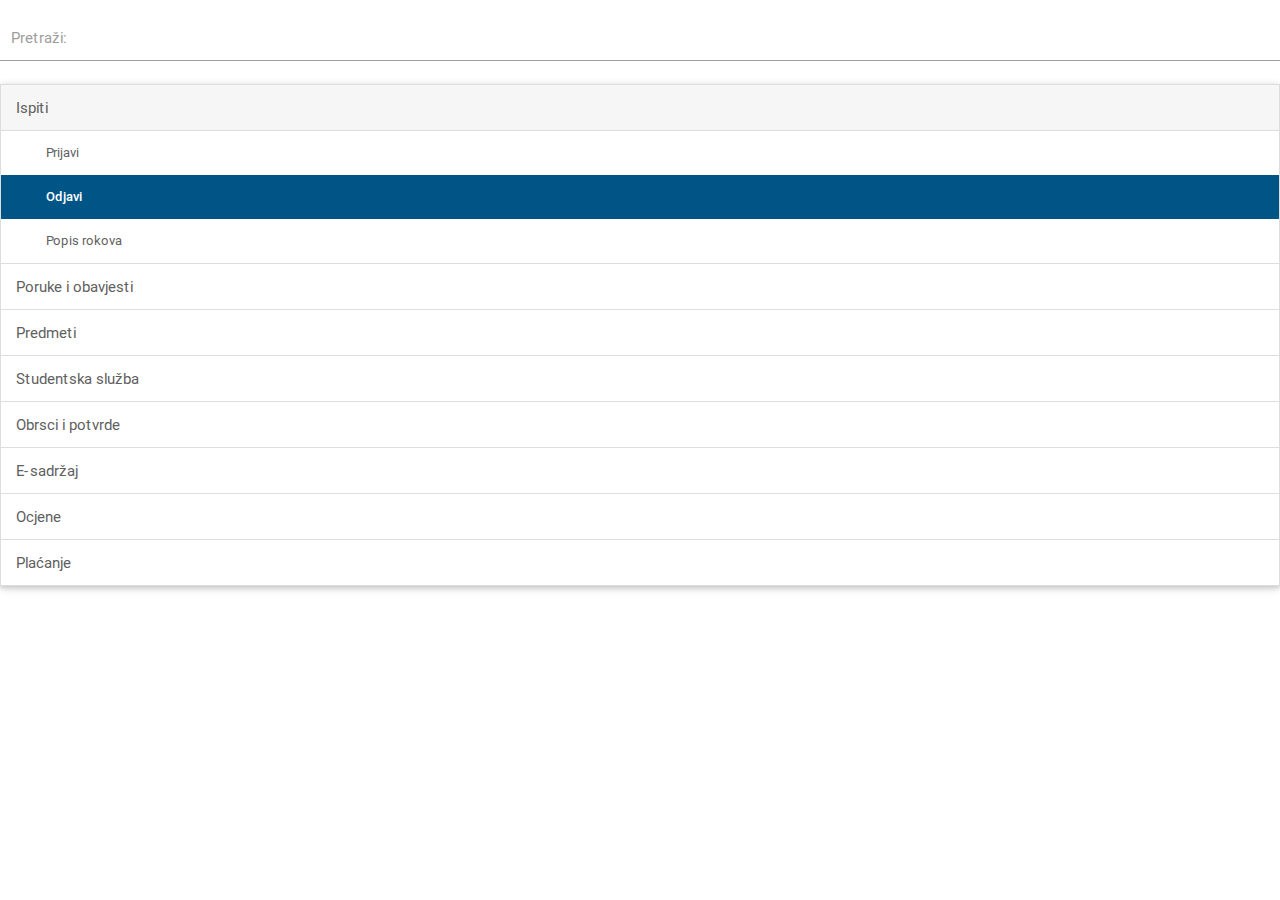
==== templates/navigation.html @ c8cf4023 "Add initial showcase slides" ====
<!doctype html>
<html>
<!-- Mirrored from markdalgleish.com/presentations/jquerymobile/jqm/formelements.html by HTTrack Website Copier/3.x [XR&CO'2014], Sun, 05 Jun 2016 10:44:43 GMT -->

<head>
    <meta charset="utf-8">
    <title>Navigation</title>
    <link rel="stylesheet" href="../static/css/lib/jquery-ui.css">
    <link rel="stylesheet" href="../static/materialize/css/materialize.css">
    <link rel="stylesheet" href="../static//css/navigation.css">
    <script src="../static/js/lib/jquery-2.2.4.min.js"></script>
    <script src="../static/js/lib/jquery-ui.min.js"></script>
    <script src="../static/materialize/js/materialize.min.js"></script>
    <script src="../static/js/lib/search-it.min.js"></script>
</head>

<body>
    <ul id="sortable-1" class="collapsible collapsible-example" data-collapsible="expandable">
        <li>
            <div class="collapsible-header active">Ispiti</div>
            <div class="collapsible-body">
                <ul>
                    <li><a href="#">Prijavi</a></li>
                    <li class="active"><a href="#">Odjavi </a></li>
                    <li><a href="#">Popis rokova</a></li>
                </ul>
            </div>
        </li>
        <li>
            <div class="collapsible-header">Poruke i obavjesti</div>
            <div class="collapsible-body">
                <ul>
                    <li><a href="#">E-mail</a></li>
                    <li><a href="#">Poruke</a></li>
                    <li><a href="#">Yammer</a></li>
                </ul>
            </div>
        </li>
        <li>
            <div class="collapsible-header">Predmeti</div>
            <div class="collapsible-body">
                <ul>
                    <li><a href="#">Moji predmeti</a></li>
                    <li><a href="#">Moja prisustva</a></li>
                    <li><a href="#">Završni rad</a></li>
                    <li><a href="#">Tjedni raspored</a></li>
                    <li><a href="#">Diplomski rad</a></li>
                </ul>
            </div>
        </li>
        <li>
            <div class="collapsible-header">Studentska služba</div>
            <div class="collapsible-body">
                <ul>
                    <li><a href="#">Slanje upita</a></li>
                    <li><a href="#">Upisni list</a></li>
                </ul>
            </div>
        </li>
        <li>
            <div class="collapsible-header">Obrsci i potvrde</div>
            <div class="collapsible-body">
                <ul>
                    <li><a href="#">Obrasci i dokumenti</a></li>
                </ul>
            </div>
        </li>
        <li>
            <div class="collapsible-header">E-sadržaj</div>
            <div class="collapsible-body">
                <ul>
                    <li><a href="#">Ispitni sustav</a></li>
                    <li><a href="#">Ankete</a></li>
                </ul>
            </div>
        </li>
        <li>
            <div class="collapsible-header">Ocjene</div>
            <div class="collapsible-body">
                <ul>
                    <li><a href="#">Moje ocjene</a></li>
                    <li><a href="#">Moji bodovi</a></li>
                    <li><a href="#">Moji certifikati</a></li>
                </ul>
            </div>
        </li>
        <li>
            <div class="collapsible-header">Plaćanje</div>
            <div class="collapsible-body">
                <ul>
                    <li><a href="#">Moje financije</a></li>
                </ul>
            </div>
        </li>
    </ul>
    </div>
    <script type="text/javascript">
    $(document).ready(function() {
        var headers = $('div.collapsible-header');
        $('.collapsible-body a').click(function(event) {
            event.preventDefault();
            $('.collapsible-body .active').removeClass('active');
            $(this).parent().addClass('active');
        });

        $('.collapsible').collapsible({
            accordion: false // A setting that changes the collapsible behavior to expandable instead of the default accordion style
        });
        $('#sortable-1').searchIt({
            useMaterializeCollapsible: true,
            headerIdentifier: '.collapsible-header',
            itemSelector: '.collapsible-body a',
            inputLabelValue: 'Pretraži:',
        });

        $('input').keydown(function() {

        });

        $('#sortable-1').sortable({
            placeholder: "ui-state-highlight",
            stop: function(event, ui) {
                ui.item.find('.collapsible-header').trigger('click');
            }
        });
    });
    </script>
</body>

</html>
---- static/css/navigation.css ----
.collapsible-example .collapsible-header {
  border-bottom: 1px solid #dedede;
}
.collapsible-example .collapsible-header {
  color: #5F5F5F !important;
}

.collapsible-example .collapsible-header.active {
background-color: #F6F6F6 !important;
}

.collapsible-example .collapsible-body li a {
  display: block;
  color: #5F5F5F;
  padding: 0 37.5px 0 45px;
  font-size: 13px;
    line-height: 44px;
    height: 44px;
}

.collapsible-example .collapsible-body li.active {
  background-color:  #005587 !important;
}

.collapsible-example .collapsible-body li.active a {
  color: #ffffff !important;
  font-weight: 500;
  
}

.collapsible-example .collapsible-header:hover, .collapsible-example .collapsible-body li:hover {
   background-color: #F6F6F6;
}
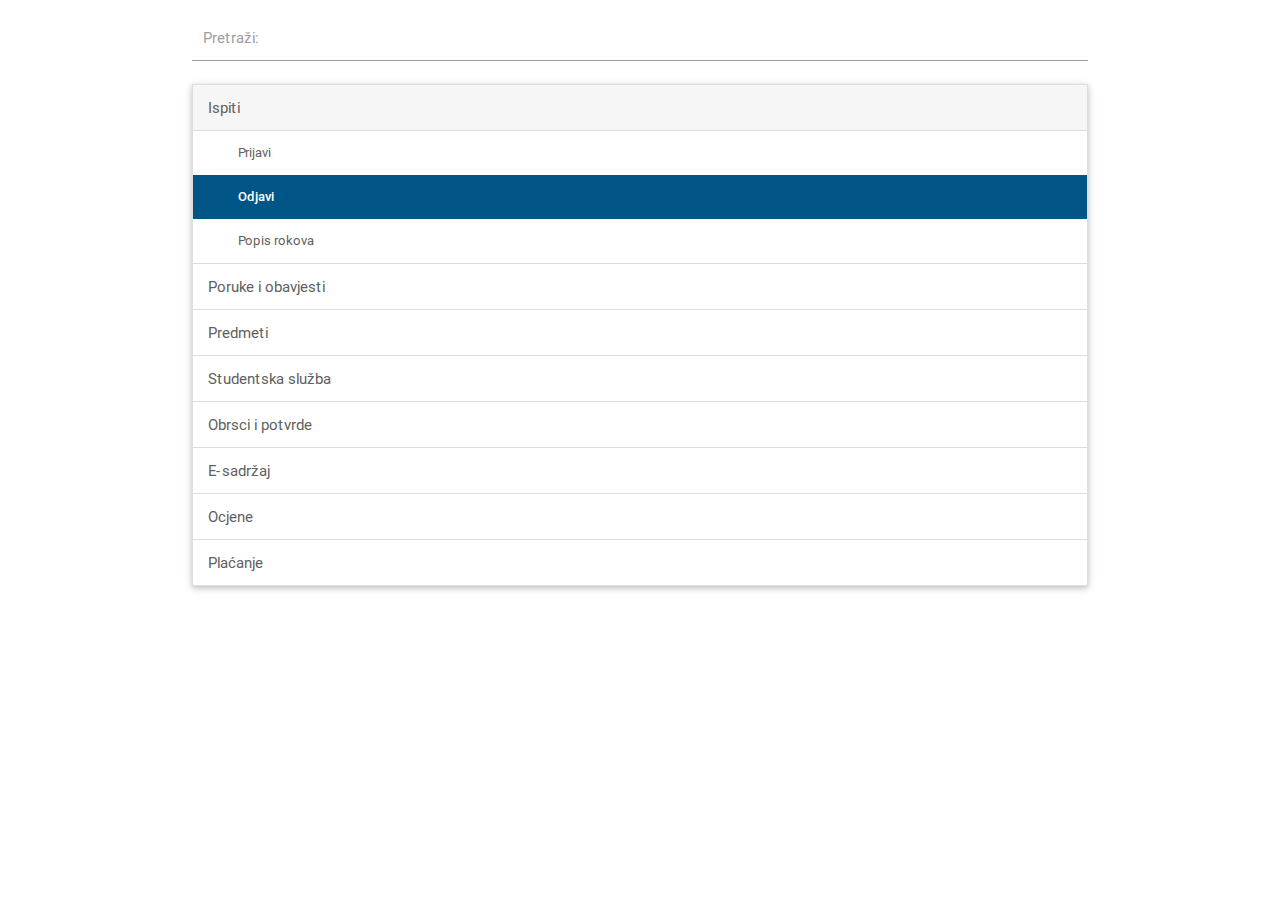
==== commit 368eb709: "Add interacive odjava ispita" ====
--- a/templates/navigation.html
+++ b/templates/navigation.html
@@ -7,7 +7,7 @@
     <title>Navigation</title>
     <link rel="stylesheet" href="../static/css/lib/jquery-ui.css">
     <link rel="stylesheet" href="../static/materialize/css/materialize.css">
-    <link rel="stylesheet" href="../static//css/navigation.css">
+    <link rel="stylesheet" href="../static/css/navigation.css">
     <script src="../static/js/lib/jquery-2.2.4.min.js"></script>
     <script src="../static/js/lib/jquery-ui.min.js"></script>
     <script src="../static/materialize/js/materialize.min.js"></script>
@@ -15,6 +15,7 @@
 </head>
 
 <body>
+<div class="container">
     <ul id="sortable-1" class="collapsible collapsible-example" data-collapsible="expandable">
         <li>
             <div class="collapsible-header active">Ispiti</div>
